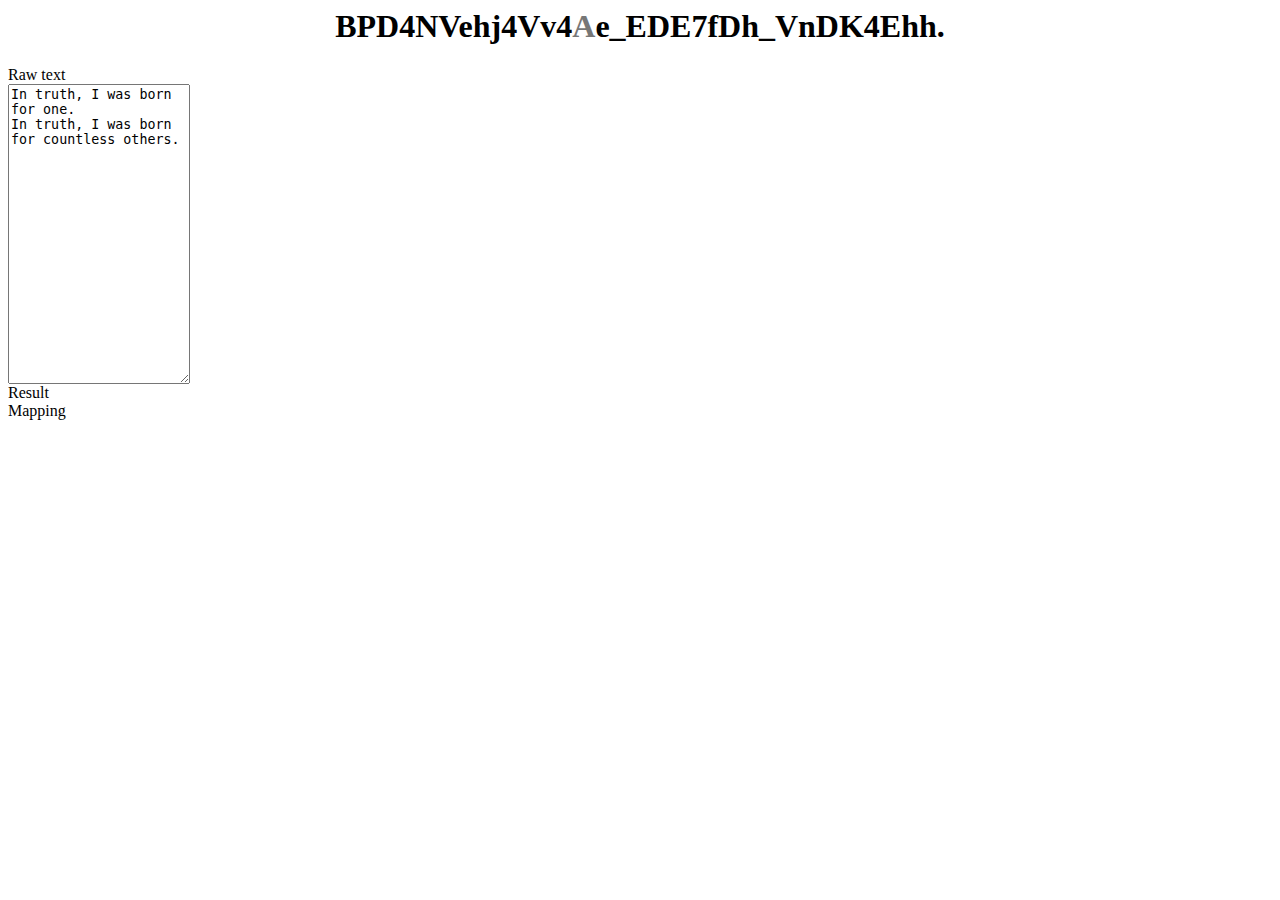
==== encrypt/index.html @ e4360237 "Create index.html" ====
<html>
  <head>
    <link rel="stylesheet" type="text/css" href="index.css">
    <title>BPD4NVehj4Vv4Ae_EDE7fDh_VnDK4Ehh.</title>
  </head>
  <body>
    <div style='text-align: center;'>
      <h1>BPD4NVehj4Vv4<span style='color: #777'>A</span>e_EDE7fDh_VnDK4Ehh.</h1>
    </div>
    <div class='quote'>
      Raw text
    </div>
    <textarea spellcheck="false" autocapitalize="off" autocomplete="off" autocorrect="off" class='mono' style='height: 300px'>In truth, I was born for one.
In truth, I was born for countless others.</textarea>
    <div class='quote'>
      Result
    </div>
    <div class='box'>
      <div class='result mono'>
        
      </div>
    </div>
    <div class='quote'>
      Mapping
    </div>
    <div class='map mono'>
    </div>
    <script type="text/javascript" src="index.js" ></script>
  </body>
</html>
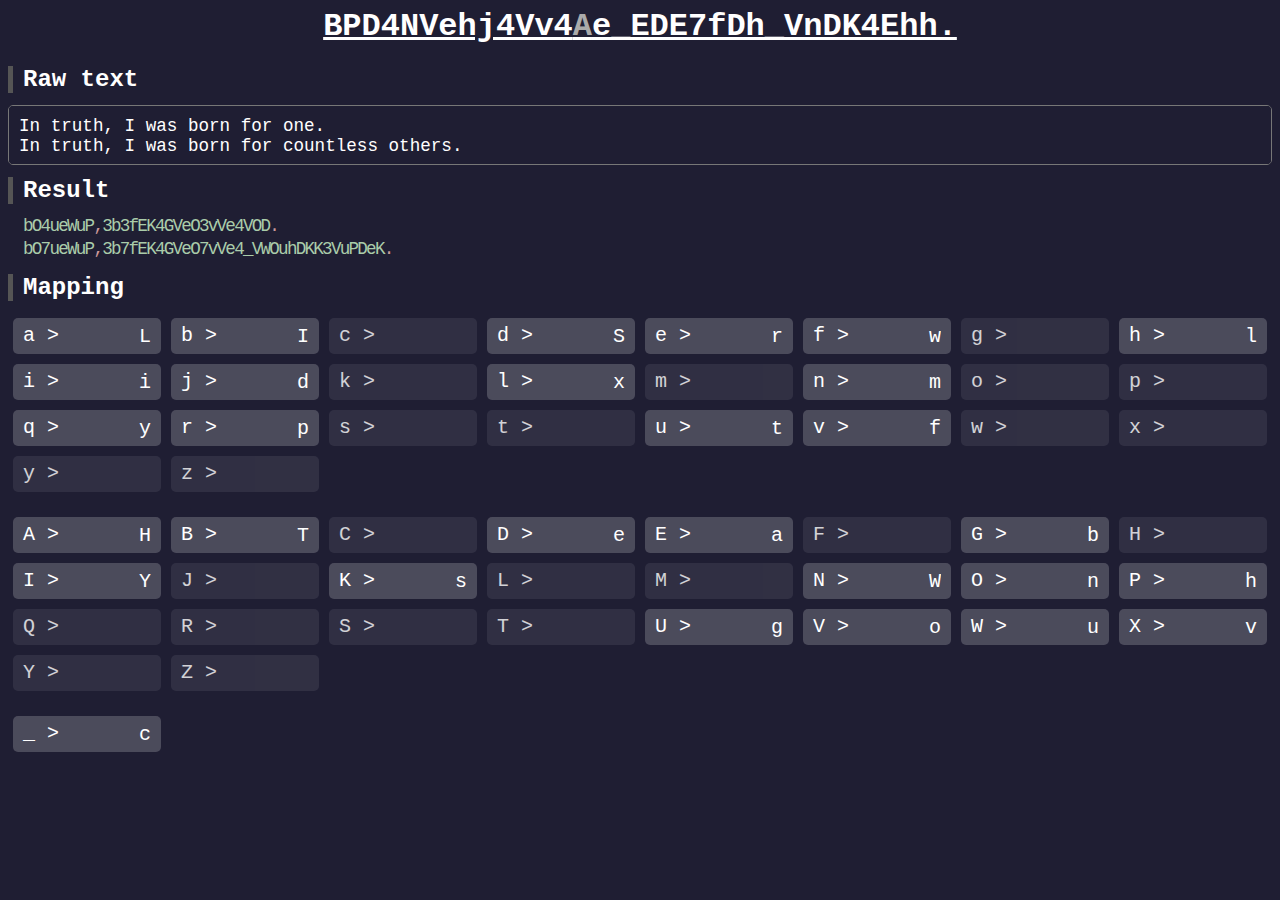
==== commit 023be8d4: "Add files via upload" ====
--- a/encrypt/index.html
+++ b/encrypt/index.html
@@ -1,30 +1,30 @@
-<html>
-  <head>
-    <link rel="stylesheet" type="text/css" href="index.css">
-    <title>BPD4NVehj4Vv4Ae_EDE7fDh_VnDK4Ehh.</title>
-  </head>
-  <body>
-    <div style='text-align: center;'>
-      <h1>BPD4NVehj4Vv4<span style='color: #777'>A</span>e_EDE7fDh_VnDK4Ehh.</h1>
-    </div>
-    <div class='quote'>
-      Raw text
-    </div>
-    <textarea spellcheck="false" autocapitalize="off" autocomplete="off" autocorrect="off" class='mono' style='height: 300px'>In truth, I was born for one.
-In truth, I was born for countless others.</textarea>
-    <div class='quote'>
-      Result
-    </div>
-    <div class='box'>
-      <div class='result mono'>
-        
-      </div>
-    </div>
-    <div class='quote'>
-      Mapping
-    </div>
-    <div class='map mono'>
-    </div>
-    <script type="text/javascript" src="index.js" ></script>
-  </body>
-</html>
+<html>
+  <head>
+    <link rel="stylesheet" type="text/css" href="index.css">
+    <title>BPD4NVehj4Vv4Ae_EDE7fDh_VnDK4Ehh.</title>
+  </head>
+  <body>
+    <div style='text-align: center;'>
+      <h1><a href='https://tiger2005.github.io/arcaea-arg/' style="color: white">BPD4NVehj4Vv4<span style='color: #aaa'>A</span>e_EDE7fDh_VnDK4Ehh.</a></h1>
+    </div>
+    <div class='quote'>
+      Raw text
+    </div>
+    <textarea spellcheck="false" autocapitalize="off" autocomplete="off" autocorrect="off" class='mono' style='height: 300px'>In truth, I was born for one.
+In truth, I was born for countless others.</textarea>
+    <div class='quote'>
+      Result
+    </div>
+    <div class='box'>
+      <div class='result mono'>
+        
+      </div>
+    </div>
+    <div class='quote'>
+      Mapping
+    </div>
+    <div class='map mono'>
+    </div>
+    <script type="text/javascript" src="index.js" ></script>
+  </body>
+</html>--- a/encrypt/index.css
+++ b/encrypt/index.css
@@ -0,0 +1,146 @@
+* {
+  font-family: Consolas, Monaco, Lucida Console, Liberation Mono, DejaVu Sans Mono, Bitstream Vera Sans Mono, Courier New, monospace;
+}
+
+body {
+  background: #1f1e33;
+  color: white;
+}
+
+.mono, .mono * {
+  font-family: Consolas, Monaco, Lucida Console, Liberation Mono, DejaVu Sans Mono, Bitstream Vera Sans Mono, Courier New, monospace;
+}
+
+.quote {
+  box-sizing: border-box;
+  border-left: 5px solid #555;
+  padding-left: 10px;
+  font-size: 1.5em;
+  margin: 0.5em 0;
+  font-weight: bold;
+}
+
+textarea {
+  width: 100%;
+  min-height: 1em;
+  max-height: 300px;
+  background: inherit;
+  border: 1px solid #777;
+  color: inherit;
+  padding: 10px;
+  resize: none;
+  border-radius: 5px;
+  font-size: 1.1em;
+}
+
+.box {
+  overflow-x: scroll;
+  overflow-y: hidden;
+  min-width: 100%;
+  max-width: 100%;
+}
+
+.result {
+  min-width: 100%;
+  box-sizing: border-box;
+  padding-left: 15px;
+}
+
+.result > div {
+  white-space: nowrap;
+}
+
+.result span {
+  display: inline-block;
+  font-size: 1.1em;
+  height: 1em;
+  width: 0.5em;
+}
+
+span.match {
+  color: #aca;
+}
+
+span.wrong {
+  color: #c99;
+}
+
+span.unknown {
+  color: #999;
+}
+
+span.number {
+  color: #7db8ffcc;
+}
+
+.map > div {
+  display: flex;
+  align-content: flex-start;
+  flex-flow: row wrap;
+}
+
+.map .item {
+  height: 36px;
+  padding: 8px 10px;
+  box-sizing: border-box;
+  margin: 5px;
+  border-radius: 5px;
+  background: rgba(255, 255, 255, 0.2);
+  flex: 0 0 var(--item-percent);
+  font-size: 20px;
+  line-height: 20px;
+  position: relative;
+  transition: background 0.2s;
+}
+
+.item.blank {
+  opacity: 0.8;
+  background: rgba(255, 255, 255, 0.1);
+}
+
+.item.warn {
+  background: rgb(255 203 102 / 50%);
+}
+
+.item.changed {
+  background: rgb(96 255 54 / 40%);
+}
+
+.item input {
+  position: absolute;
+  right: 10px;
+  top: 7px;
+  background: transparent;
+  width: 1em;
+  text-align: right;
+  font-size: inherit;
+  color: inherit;
+  border: 0;
+  padding: 0;
+}
+
+
+::-webkit-scrollbar{
+  width: 8px;
+  height: 8px;
+}
+::-webkit-scrollbar-thumb{
+  border-radius: 4px;
+}
+::-webkit-scrollbar-corner{
+  display: none;
+}
+::-webkit-scrollbar{
+  transition: 0.3s;
+}
+
+*::-webkit-scrollbar:hover{
+  background-color: #333;
+}
+*::-webkit-scrollbar-thumb{
+  background-color: #555;
+}
+* {
+  scrollbar-color: #555 #333;
+  scrollbar-width: thin;
+}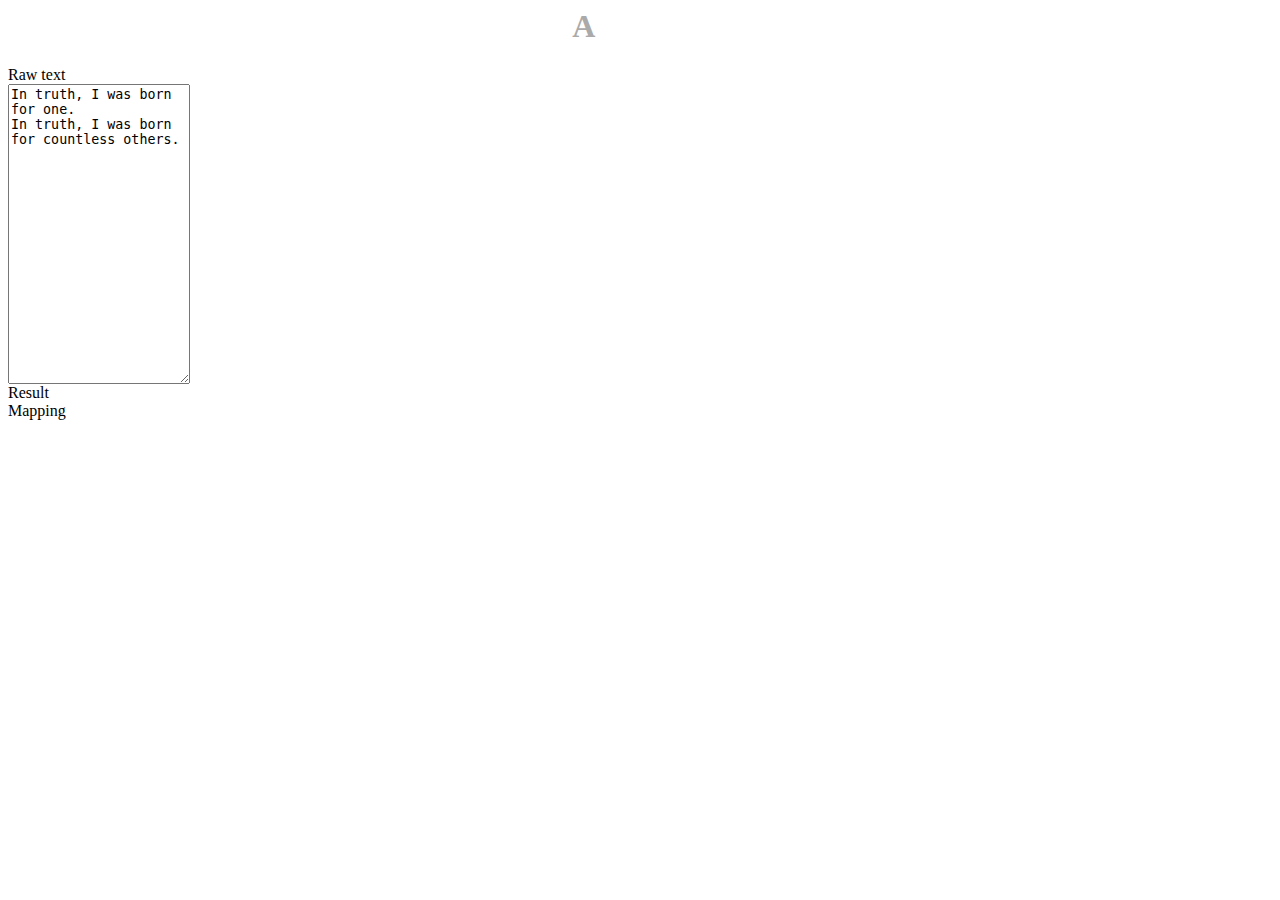
==== commit 8c4f099d: "Create index.html" ====
--- a/encrypt/index.html
+++ b/encrypt/index.html
@@ -1,30 +1,30 @@
-<html>
-  <head>
-    <link rel="stylesheet" type="text/css" href="index.css">
-    <title>BPD4NVehj4Vv4Ae_EDE7fDh_VnDK4Ehh.</title>
-  </head>
-  <body>
-    <div style='text-align: center;'>
-      <h1><a href='https://tiger2005.github.io/arcaea-arg/' style="color: white">BPD4NVehj4Vv4<span style='color: #aaa'>A</span>e_EDE7fDh_VnDK4Ehh.</a></h1>
-    </div>
-    <div class='quote'>
-      Raw text
-    </div>
-    <textarea spellcheck="false" autocapitalize="off" autocomplete="off" autocorrect="off" class='mono' style='height: 300px'>In truth, I was born for one.
-In truth, I was born for countless others.</textarea>
-    <div class='quote'>
-      Result
-    </div>
-    <div class='box'>
-      <div class='result mono'>
-        
-      </div>
-    </div>
-    <div class='quote'>
-      Mapping
-    </div>
-    <div class='map mono'>
-    </div>
-    <script type="text/javascript" src="index.js" ></script>
-  </body>
-</html>+<html>
+  <head>
+    <link rel="stylesheet" type="text/css" href="index.css">
+    <title>BPD4NVehj4Vv4Ae_EDE7fDh_VnDK4Ehh.</title>
+  </head>
+  <body>
+    <div style='text-align: center;'>
+      <h1><a href='https://tiger2005.github.io/arcaea-arg/' style="color: white">BPD4NVehj4Vv4<span style='color: #aaa'>A</span>e_EDE7fDh_VnDK4Ehh.</a></h1>
+    </div>
+    <div class='quote'>
+      Raw text
+    </div>
+    <textarea spellcheck="false" autocapitalize="off" autocomplete="off" autocorrect="off" class='mono' style='height: 300px'>In truth, I was born for one.
+In truth, I was born for countless others.</textarea>
+    <div class='quote'>
+      Result
+    </div>
+    <div class='box'>
+      <div class='result mono'>
+        
+      </div>
+    </div>
+    <div class='quote'>
+      Mapping
+    </div>
+    <div class='map mono'>
+    </div>
+    <script type="text/javascript" src="index.js" ></script>
+  </body>
+</html>
